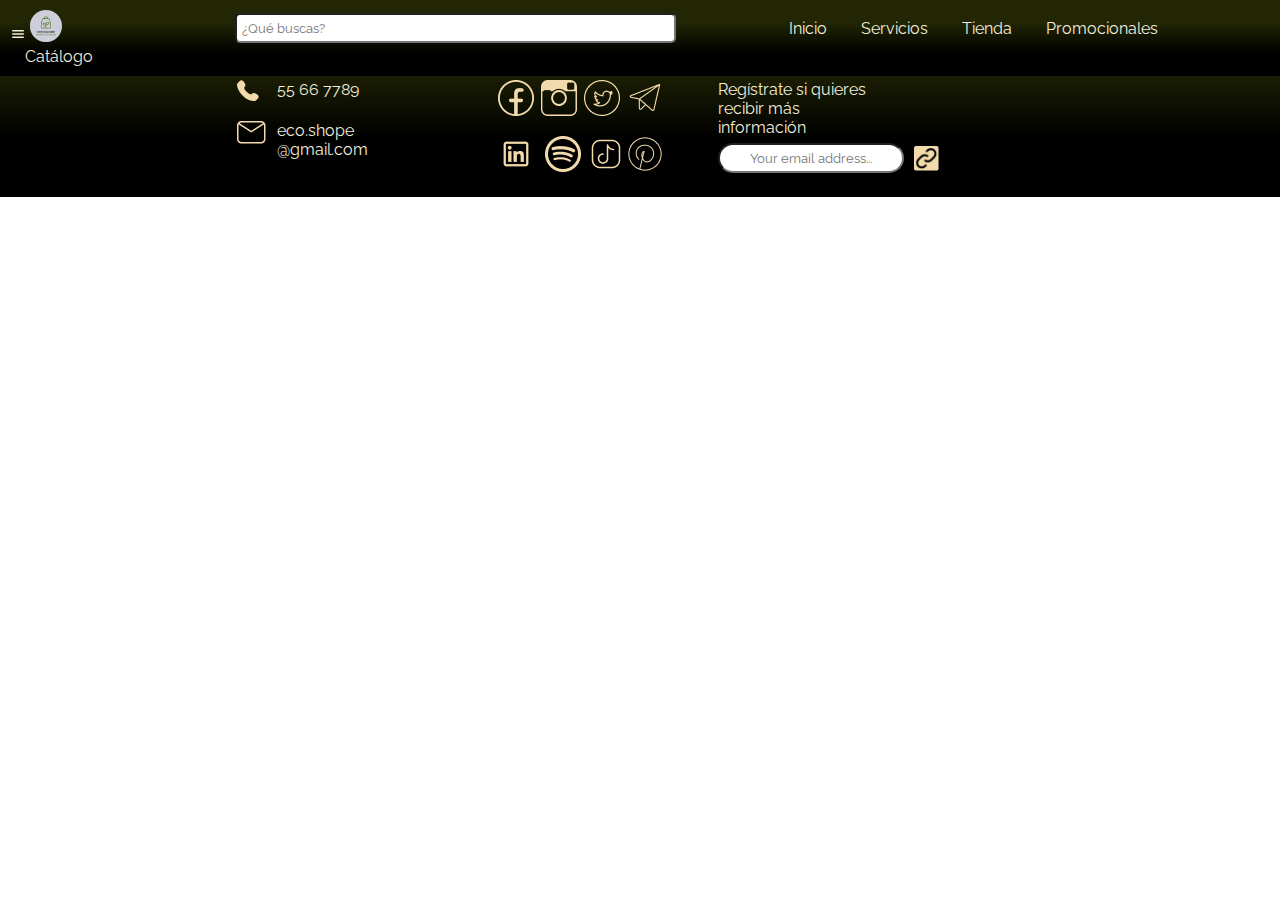
==== index.html @ be08bf73 "Footer" ====
<!DOCTYPE html>
<html lang="en">
<head>
    <meta charset="UTF-8">
    <meta name="viewport" content="width=device-width, initial-scale=1.0">
    <title>ECOSHOPE</title>

    <link rel="stylesheet" href="CSS/styles.css">
    <link rel="stylesheet" href="CSS/style_nav.css">
    <link rel="stylesheet" href="CSS/style_footer.css">
</head>

<body>
    <header class="encabezado">
        <div class="enlaces">
            <a hr class="enlace__menu">
                <img src="IMÁGENES/menu.svg" alt="logo_menu" class="logo_menu">
            </a>
            <a href="#" class="enlace__logo">
                <img src="IMÁGENES/Eco Shopping Bag Logo.png" alt="Logo EcoShope-Tienda" class="logo__imagen">
            </a>
        </div>

        <div class="busqueda">
            <input class="busqueda__barra" type="search" placeholder="¿Qué buscas?" style="font-family: Raleway;">
        </div>
        <ul class="navegacion">
            <li><a href="#">Inicio</a></li>
            <li><a href="#">Servicios</a></li>
            <li><a href="#">Tienda</a></li>
            <li><a href="#">Promocionales</a></li>
            <li><a href="#imagen">Catálogo</a></li>
        </ul>
    </header>

    <footer>
        <section class="cont_info">

            <article class="contac_us">
                <p class="contenedor_info">Contac Us</p> 
                    <div class="cont_contac">
                            <img src="/IMÁGENES/Vector_phone.svg" alt="Phone" class="class_icon">
                            <p class="number"> 55 66 7789</p>
                            <img src="/IMÁGENES/Vector_email.svg" alt="Email" class="class_icon">
                            <p class="email_eco">eco.shope @gmail.com</p>
                    </div>
            </article>

            <article class="follow_us">
                <p class="contenedor_info">Follow Us</p>
                    <div class="cont_icons"> 
                        <img src="/IMÁGENES/Vector_fb.png" alt="Facebook">
                        <img src="IMÁGENES/vec_insta.png" alt="Instagram">
                        <img src="IMÁGENES/Vector_twitter.png" alt="Twitter">
                        <img src="IMÁGENES/ph_telegram-logo-thin.png" alt="Telegram">
                        <img src="IMÁGENES/la_linkedin.png" alt="Likedin">
                        <img src="/IMÁGENES/Vector.png" alt="Spotify">
                        <img src="IMÁGENES/iconoir_tiktok.png" alt="TikTok">
                        <img src="IMÁGENES/arcticons_pinterest.png" alt="Pinterest">
                    </div>
                </article>

            <article class="mailing_list">
                <p class="contenedor_info">Mailing List</p>
                    <div class="cont_mailing">
                        <p>Regístrate si quieres recibir más información</p>
                            <div class="elements">
                                <input type="email" placeholder="Your email address..." class="cont_email">
                                <img src="IMÁGENES/enlace.png" alt="Enlace" class="icon_enlace">
                            </div>
                    </div>
            </article>
        </section>
    </footer>
</body>
</html>
---- CSS/styles.css ----
*{
    padding: 0;
    margin: 0;
    text-decoration: none;
    list-style: none;
    box-sizing: border-box;
    font-family: Raleway;
}

@font-face{
    font-family: Raleway;
    src: url("../TIPOGRAFÍAS/Raleway/Raleway-VariableFont_wght.ttf");
}

@font-face{
    font-family: Kaisei;
    src: url("../TIPOGRAFÍAS/Kaisei_Tokumin/KaiseiTokumin-Regular.ttf");
}

h1, h2, h3, h4, h5, h6 {
    font-family: Kaisei;
}

:root{
    --color-titulo: #F2DAAC;
}
---- CSS/style_nav.css ----
.encabezado{
    background-image: linear-gradient(#222604 30%, #000000 70%);
    position: fixed;
    top: 0;
    left: 0;
    right: 0;
    width: 100%;
    padding: 10px
}

.logo__menu{
    height: 2rem;
}



.logo__imagen{
    height: 2rem;
}


.navegacion li{
    display: inline;
    margin: 2px; 
}

.navegacion a{
    color: #F2EDDC;
    font-size: 16px;
    padding: 7px 13px;
}
  
li a:hover {
    border-bottom: 2px solid #888C0D;
    color:#888C0D ;
}

.busqueda{
    display: inline-block;
    width: 50%;
    height: 100%;
    vertical-align: middle;
    text-align: center;
}

.busqueda__barra{
    padding: 5px;
    width: 70%;
    border-radius: 5px;
}

.navegacion{
    display: inline;
    text-align: right;
    width: 40%;
    vertical-align: middle;
}

.enlaces{
    width: 10%;
    height: 100%;
    display: inline-block;
    vertical-align: middle;
}

main {
    margin-top: 60px;
}
---- CSS/style_footer.css ----
footer {
    background-image: linear-gradient(#222604 30%, #000000 70%);
}
.cont_info{
    color: #F2EDDC;
    display: flex;
    justify-content: center;
    }
    
.cont_info>*{
    margin: 30px;
    }

.contenedor_info {
    font-size: 30px;
    text-decoration: underline white;
    padding-bottom: 15px;
}

.inline_elements >* {
    display: inline;
    vertical-align: middle;
    padding: 5px;
}

.cont_contac {
    display: grid;
    grid-template-columns: 20% 70%;
    grid-template-rows: 70% 70%;
}

.cont_icons {
    display: grid;
    grid-template-columns: repeat(4, 27%);
    grid-template-rows: repeat(2, 70%);
}

.follow_us {
    text-align: center;
}

.cont_mailing {
    display: grid;
    grid-template-columns: repeat(1, 50%);
    grid-template-rows: repeat(2, 60%);
}

.cont_email {
    padding: 5px;
    border-radius: 15px;
    text-align: center;
    margin-right: 10px;
}

.elements {
    display: flex;
    align-items: center;

}

.icon_enlace {
    width: 25px; 
    height: 25px; 
}
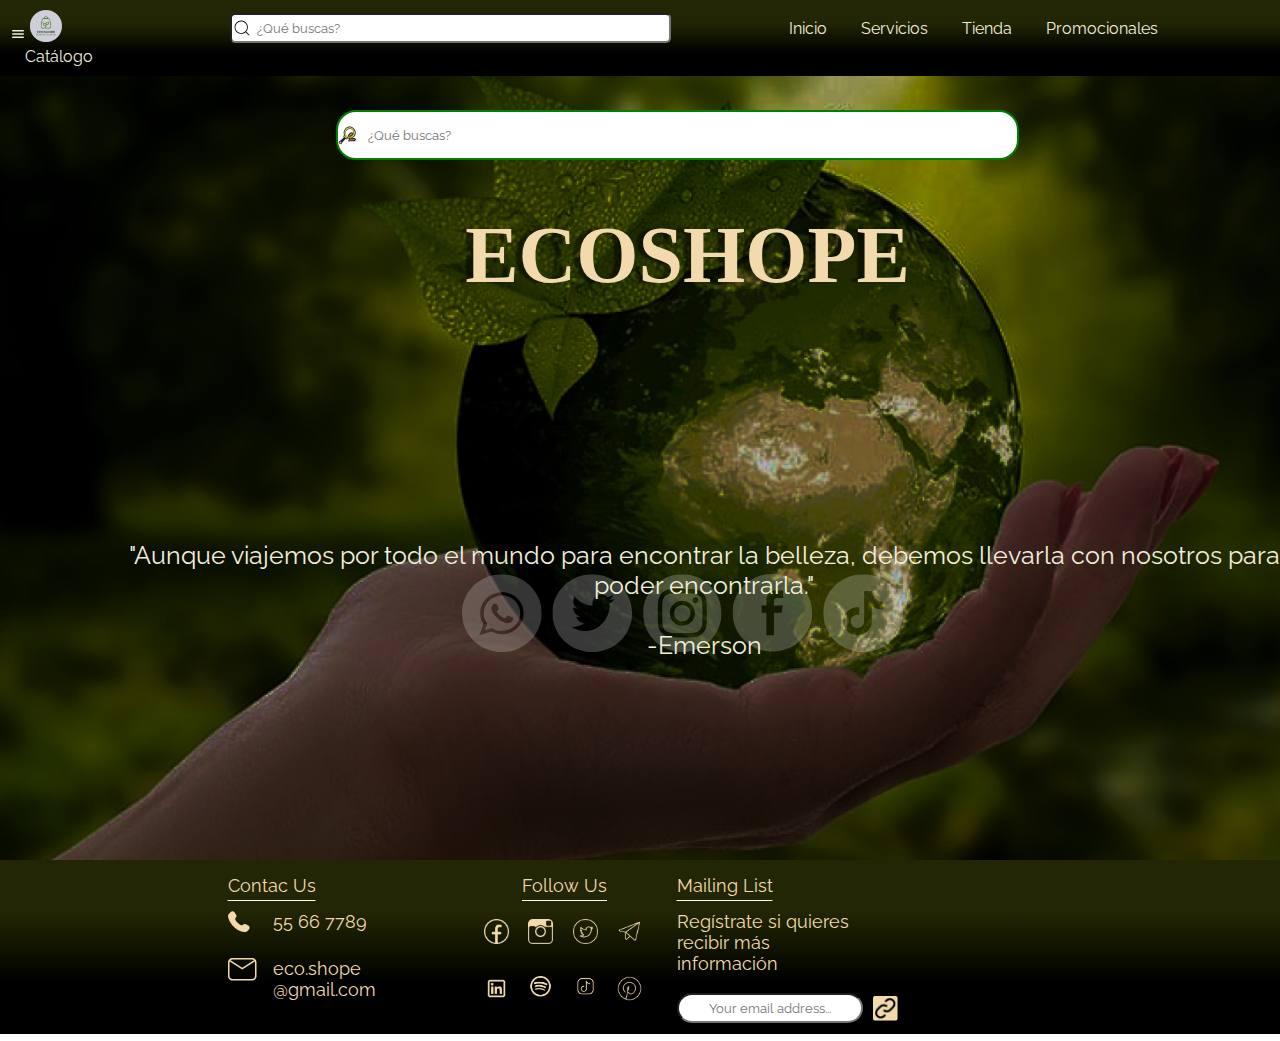
==== commit 4416d087: "Section1" ====
--- a/index.html
+++ b/index.html
@@ -8,6 +8,8 @@
     <link rel="stylesheet" href="CSS/styles.css">
     <link rel="stylesheet" href="CSS/style_nav.css">
     <link rel="stylesheet" href="CSS/style_footer.css">
+    <link rel="stylesheet" href="CSS/style_index.css">
+
 </head>
 
 <body>
@@ -33,16 +35,43 @@
         </ul>
     </header>
 
+    <main>
+        <section class="seccion1">
+            <!-- Contenido de la sección 1 -->
+            <div class="busqueda-container">
+                <input class="busqueda__bar" class="nav-bar" type="search" placeholder="¿Qué buscas?" style="font-family: Raleway;">
+              </div>              
+            <div class="principal_titulo">
+                <h1>ECOSHOPE</h1>
+            </div>
+            <div>
+                <p class="presentacion_texto">
+                    "Aunque viajemos por todo el mundo para encontrar la belleza, debemos llevarla con nosotros para poder encontrarla." <br><br>
+                    -Emerson
+                </p>
+            <div class="redes-sociales">
+                <img src="IMÁGENES/whats 1.svg" alt="Icon-WhatsApp" class="redes-sociales_icon">
+                <img src="IMÁGENES/twtter 1.svg" alt="Icon-Twitter" class="redes-sociales_icon">
+                <img src="IMÁGENES\insta 1.svg" alt="Icon-Insta" class="redes-sociales_icon">
+                <img src="IMÁGENES\face 1.svg" alt="Icon-Facebook" class="redes-sociales_icon">
+                <img src="IMÁGENES\tiktok.svg" alt="Icon-TikTok" class="redes-sociales_icon">
+             </div>
+            </div>
+          </section>
+  
+
+    </main>
+
     <footer>
         <section class="cont_info">
 
             <article class="contac_us">
                 <p class="contenedor_info">Contac Us</p> 
                     <div class="cont_contac">
-                            <img src="/IMÁGENES/Vector_phone.svg" alt="Phone" class="class_icon">
-                            <p class="number"> 55 66 7789</p>
-                            <img src="/IMÁGENES/Vector_email.svg" alt="Email" class="class_icon">
-                            <p class="email_eco">eco.shope @gmail.com</p>
+                            <img src="/IMÁGENES/Vector_phone.svg" alt="Phone" class="class_icon" class="cont_icons">
+                            <p class="texto"> 55 66 7789</p>
+                            <img src="/IMÁGENES/Vector_email.svg" alt="Email" class="class_icon" class="cont_icons">
+                            <p class="texto">eco.shope @gmail.com</p>
                     </div>
             </article>
 
@@ -63,7 +92,7 @@
             <article class="mailing_list">
                 <p class="contenedor_info">Mailing List</p>
                     <div class="cont_mailing">
-                        <p>Regístrate si quieres recibir más información</p>
+                        <p class="texto">Regístrate si quieres recibir más información</p>
                             <div class="elements">
                                 <input type="email" placeholder="Your email address..." class="cont_email">
                                 <img src="IMÁGENES/enlace.png" alt="Enlace" class="icon_enlace">
--- a/CSS/style_nav.css
+++ b/CSS/style_nav.css
@@ -44,6 +44,13 @@
 }
 
 .busqueda__barra{
+    text-indent: 20px;
+    margin-right: 10px; /* Espacio entre la barra de búsqueda y la imagen */
+    padding-left: 30px; /* Espacio para la imagen dentro de la barra de búsqueda */
+    background-image: url("/IMÁGENES/search.svg"); /* Ruta de la imagen */
+    background-position: left center; /* Alinear la imagen a la izquierda */
+    background-repeat: no-repeat;
+    background-size: 20px; /* Tamaño de la imagen */
     padding: 5px;
     width: 70%;
     border-radius: 5px;
--- a/CSS/style_footer.css
+++ b/CSS/style_footer.css
@@ -1,41 +1,53 @@
 footer {
+
     background-image: linear-gradient(#222604 30%, #000000 70%);
 }
+
+p {
+    font-size: large;
+    color: #F2DAAC;
+    text-decoration: underline white;
+    text-underline-offset: 8px;
+    padding-bottom: 15px;
+}
+
+.texto {
+    text-decoration: none;
+}
+
 .cont_info{
-    color: #F2EDDC;
     display: flex;
     justify-content: center;
     }
     
 .cont_info>*{
-    margin: 30px;
+    margin: 15px;
     }
-
-.contenedor_info {
-    font-size: 30px;
-    text-decoration: underline white;
-    padding-bottom: 15px;
-}
-
-.inline_elements >* {
-    display: inline;
-    vertical-align: middle;
-    padding: 5px;
-}
 
 .cont_contac {
     display: grid;
     grid-template-columns: 20% 70%;
-    grid-template-rows: 70% 70%;
+    grid-template-rows: 50% 70%;
 }
 
 .cont_icons {
+    display: flex;
+    justify-content: center;
     display: grid;
     grid-template-columns: repeat(4, 27%);
     grid-template-rows: repeat(2, 70%);
 }
 
+.cont_icons img {
+    width: 25px; 
+    height: 25px; 
+    margin: 8px;
+  }
+  
 .follow_us {
+    display: flex;
+    flex-direction: column;
+    align-items: center;
     text-align: center;
 }
 
@@ -46,6 +58,7 @@
 }
 
 .cont_email {
+    
     padding: 5px;
     border-radius: 15px;
     text-align: center;
--- a/CSS/style_index.css
+++ b/CSS/style_index.css
@@ -0,0 +1,60 @@
+.busqueda-container {
+    display: flex;
+    align-items: center;
+    justify-content: center;
+  }
+  
+  .busqueda__bar {
+    margin-top: 50px;
+    width: 50%;
+    height: 50px;
+    margin-right: 10px; /* Espacio entre la barra de búsqueda y la imagen */
+    padding-left: 30px; /* Espacio para la imagen dentro de la barra de búsqueda */
+    background-image: url("/IMÁGENES/lupa.svg"); /* Ruta de la imagen */
+    background-position: left center; /* Alinear la imagen a la izquierda */
+    background-repeat: no-repeat;
+    background-size: 20px; /* Tamaño de la imagen */
+    border-radius: 20px;
+    border: 2px solid green;
+  }
+  
+.seccion1 {
+    width: 1365px;
+    height: 800px;
+    background-image: url(/IMÁGENES/fondoUno.png);
+    background-size: cover;
+    background-position: center center;
+}
+
+.principal_titulo {
+    margin-top: 50px;
+    text-align: center;
+    font-size: 40px;
+    color: #F2DAAC;
+    font-weight: bold;
+    padding-left: 10px; /* Espacio para el sombreado izquierdo */
+    text-shadow: -7px 0 2px rgba(0, 0, 0, 0.5); 
+}
+
+.presentacion_texto {
+    text-decoration: none;
+    font-size: 25px;
+    position: absolute;
+    left: 10%;
+    top: 60%;
+    text-align: center;
+    color: #F2EDDC;
+}
+
+.redes-sociales {
+    display: flex;
+    justify-content: center;
+    align-items: flex-end;
+    margin-top: 20%;
+  }
+  
+  .redes-sociales_icon {
+    margin: 0 5px; /* Espacio entre cada icono */
+  }
+  
+
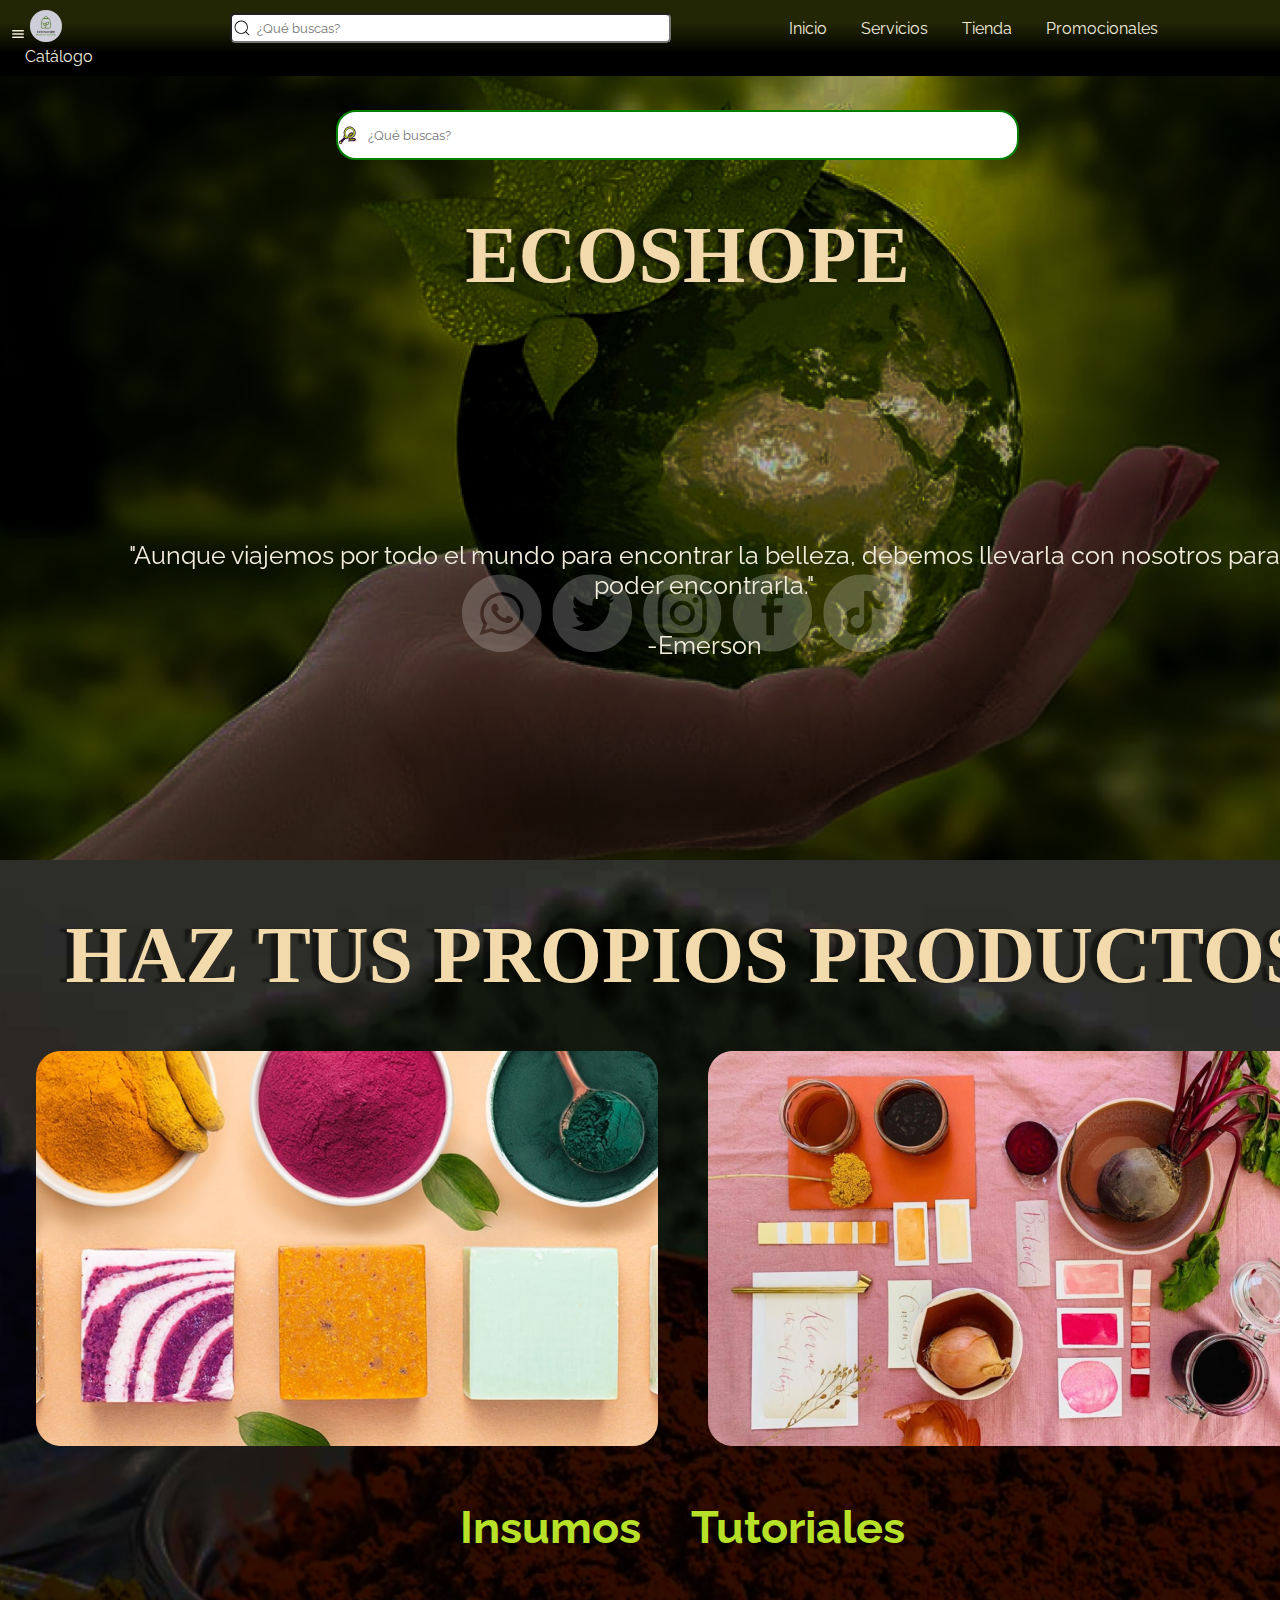
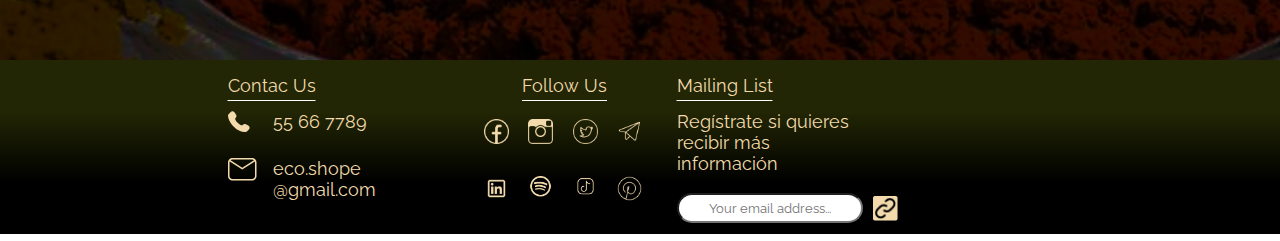
==== commit e6169a4e: "Section2" ====
--- a/index.html
+++ b/index.html
@@ -58,6 +58,20 @@
              </div>
             </div>
           </section>
+
+        <section class="section2">
+            <div class="principal_titulo">
+                <h1>HAZ TUS PROPIOS PRODUCTOS</h1>
+            </div>
+            <div>
+                <img src="IMÁGENES/insumos.png" alt="Insumos" class="img_insumos">
+                <img src="IMÁGENES/tutoriales.png" alt="Tutoriales" class="img_tutoriales">
+            </div>
+            <div class="parrafo">
+                <p class="p_section"> Insumos </p>
+                <p class="p_section"> Tutoriales </p>
+            </div>
+        </section>
   
 
     </main>
--- a/CSS/style_index.css
+++ b/CSS/style_index.css
@@ -57,4 +57,32 @@
     margin: 0 5px; /* Espacio entre cada icono */
   }
   
+.section2 {
+    display: flex;
+    flex-direction: column;
+    align-items: center;
+    height: 800px; /* Ajusta la altura*/
+    width: 1365px; /* Ancho de la imagen */
+    background-image: url(/IMÁGENES/FondoDos.svg);
+    background-size: cover;
+    background-position: center center;
+}
 
+.section2 div {
+    display: flex;
+    align-items: center;
+    gap: 50px; /* Espacio entre las imágenes */
+    margin-top: 50px; /* Espacio vertical */
+  }
+  
+  .p_section {
+    text-align: center;
+    margin-top: 5px;
+    margin-bottom: 30px;
+    text-decoration: none;
+    font-size: 45px;
+    color: #B6E128;
+    font-weight: bold;
+    text-shadow: -7px 0 2px rgba(0, 0, 0, 0.5);
+  }
+  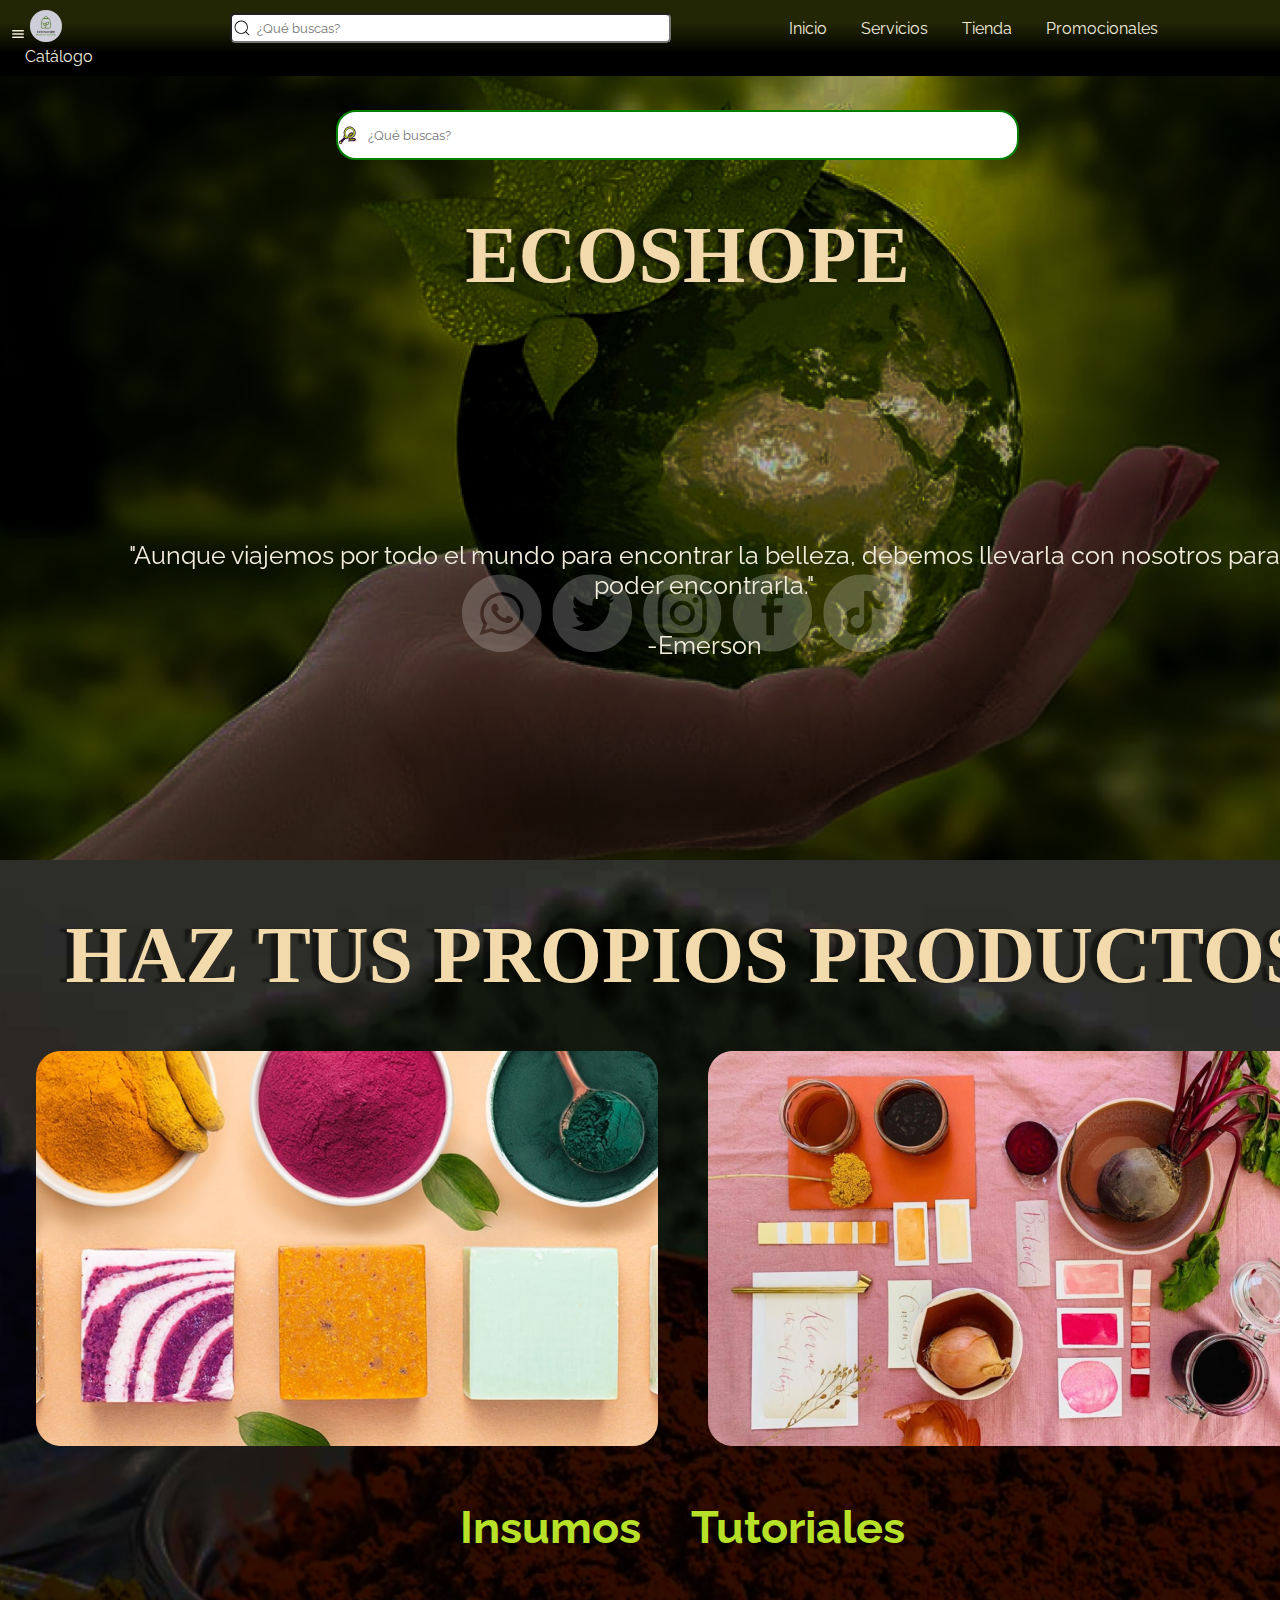
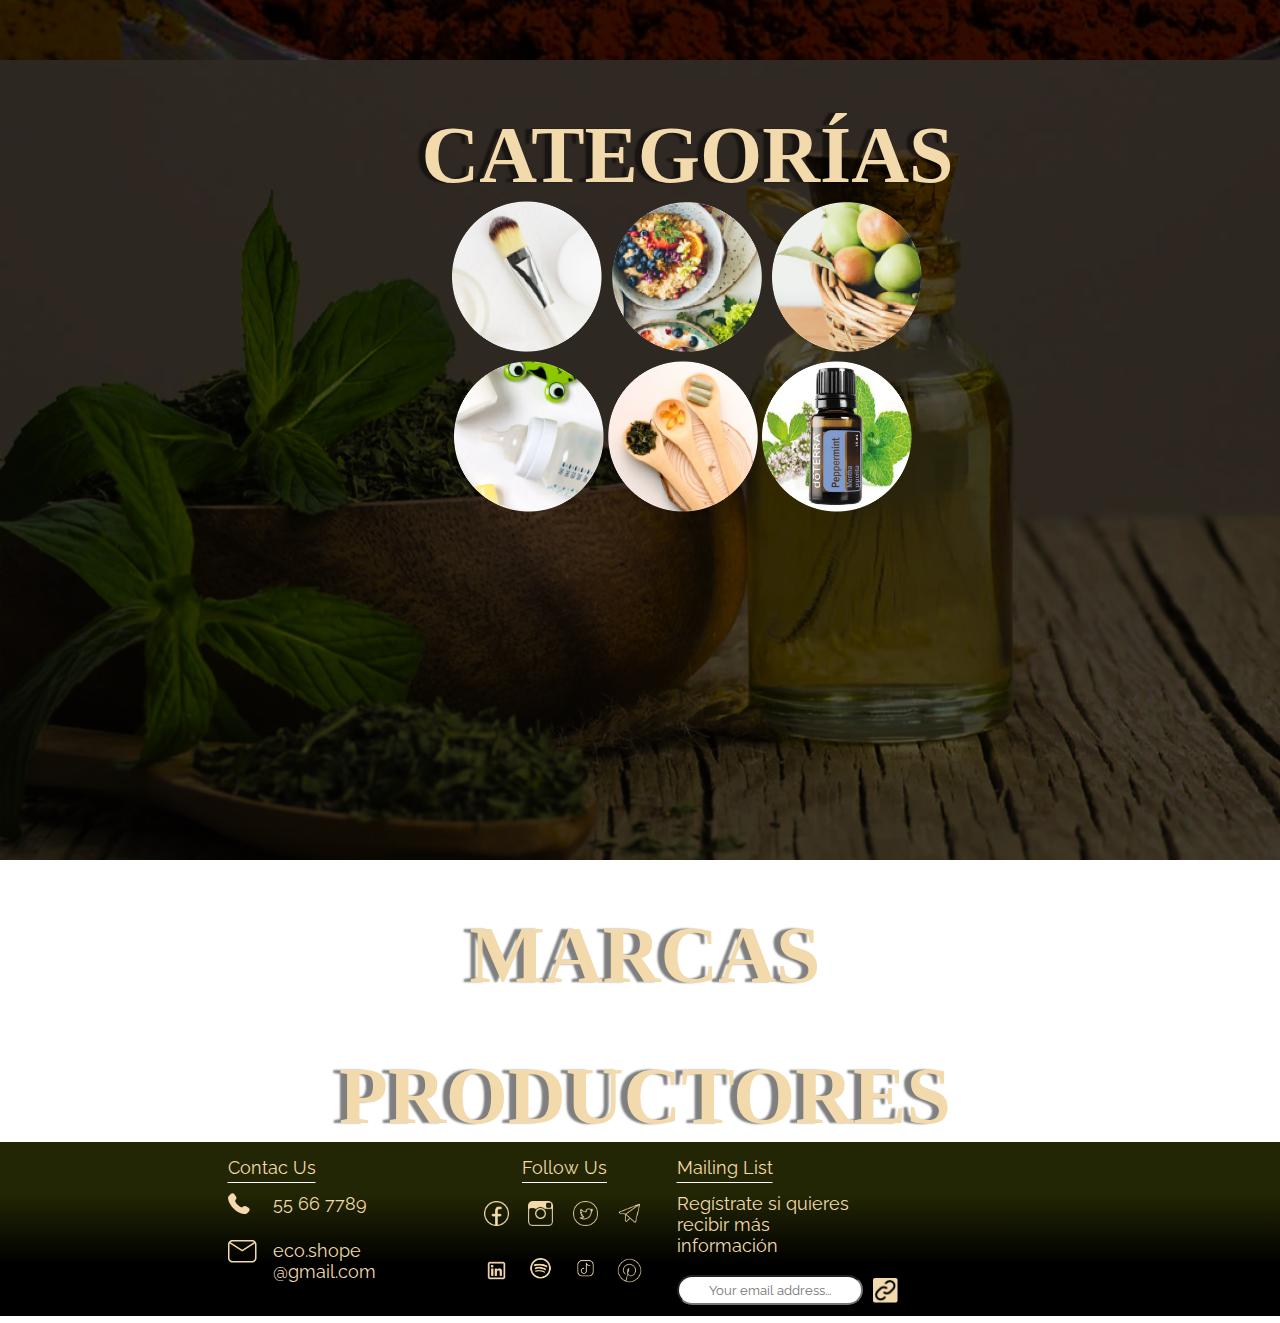
==== commit 5f46b781: "Avance" ====
--- a/index.html
+++ b/index.html
@@ -72,7 +72,37 @@
                 <p class="p_section"> Tutoriales </p>
             </div>
         </section>
+          
+        <section class="section3">
+            <div class="principal_titulo">
+                <h1>CATEGORÍAS</h1>
+
+                <img src="IMÁGENES/cat1.png" alt="Categoría 1" class="img_categoria">
+                <img src="IMÁGENES/cat2.png" alt="Categoría 2" class="img_categoria">
+                <img src="IMÁGENES/cat3.png" alt="Categoría 3" class="img_categoria">
+              </div>
   
+
+              <div class="section4">
+                <img src="IMÁGENES/cat4.png" alt="Categoría 4" class="img_categoria">
+                <img src="IMÁGENES/cat5.png" alt="Categoría 5" class="img_categoria">
+                <img src="IMÁGENES/cat6.png" alt="Categoría 6" class="img_categoria">
+              </div>
+            </div>
+        </section>
+
+        <section class="section4">
+            <div class="principal_titulo">
+                <h1>MARCAS</h1>
+            </div>
+        </section>
+
+        <section class="section5">
+            <div class="principal_titulo">
+                <h1>PRODUCTORES</h1>
+            </div>
+        </section>
+
 
     </main>
 
--- a/CSS/style_index.css
+++ b/CSS/style_index.css
@@ -75,7 +75,7 @@
     margin-top: 50px; /* Espacio vertical */
   }
   
-  .p_section {
+.p_section {
     text-align: center;
     margin-top: 5px;
     margin-bottom: 30px;
@@ -84,5 +84,36 @@
     color: #B6E128;
     font-weight: bold;
     text-shadow: -7px 0 2px rgba(0, 0, 0, 0.5);
+}
+  
+.section3 {
+    display: flex;
+    flex-direction: column;
+    align-items: center;
+    width: 1365px; /* Ancho de la imagen */
+    height: 800px; /* Altura de la imagen */
+    background-image: url(/IMÁGENES/FondoTres.svg);
+    background-size: cover;
+    background-position: center center;
+}
+  
+  .categorias {
+    display: flex;
+    justify-content: center;
+    gap: 20px; /* Espacio horizontal entre las imágenes */
+    margin-top: 50px;
   }
+  
+  .categoria {
+    display: flex;
+    align-items: center;
+    gap: 10px; /* Espacio horizontal entre cada imagen en una categoría */
+  }
+  
+  .img_categoria {
+    width: 150px; /* Ajusta el tamaño de las imágenes */
+    height: auto;
+    border-radius: 10px;
+  }
+  
   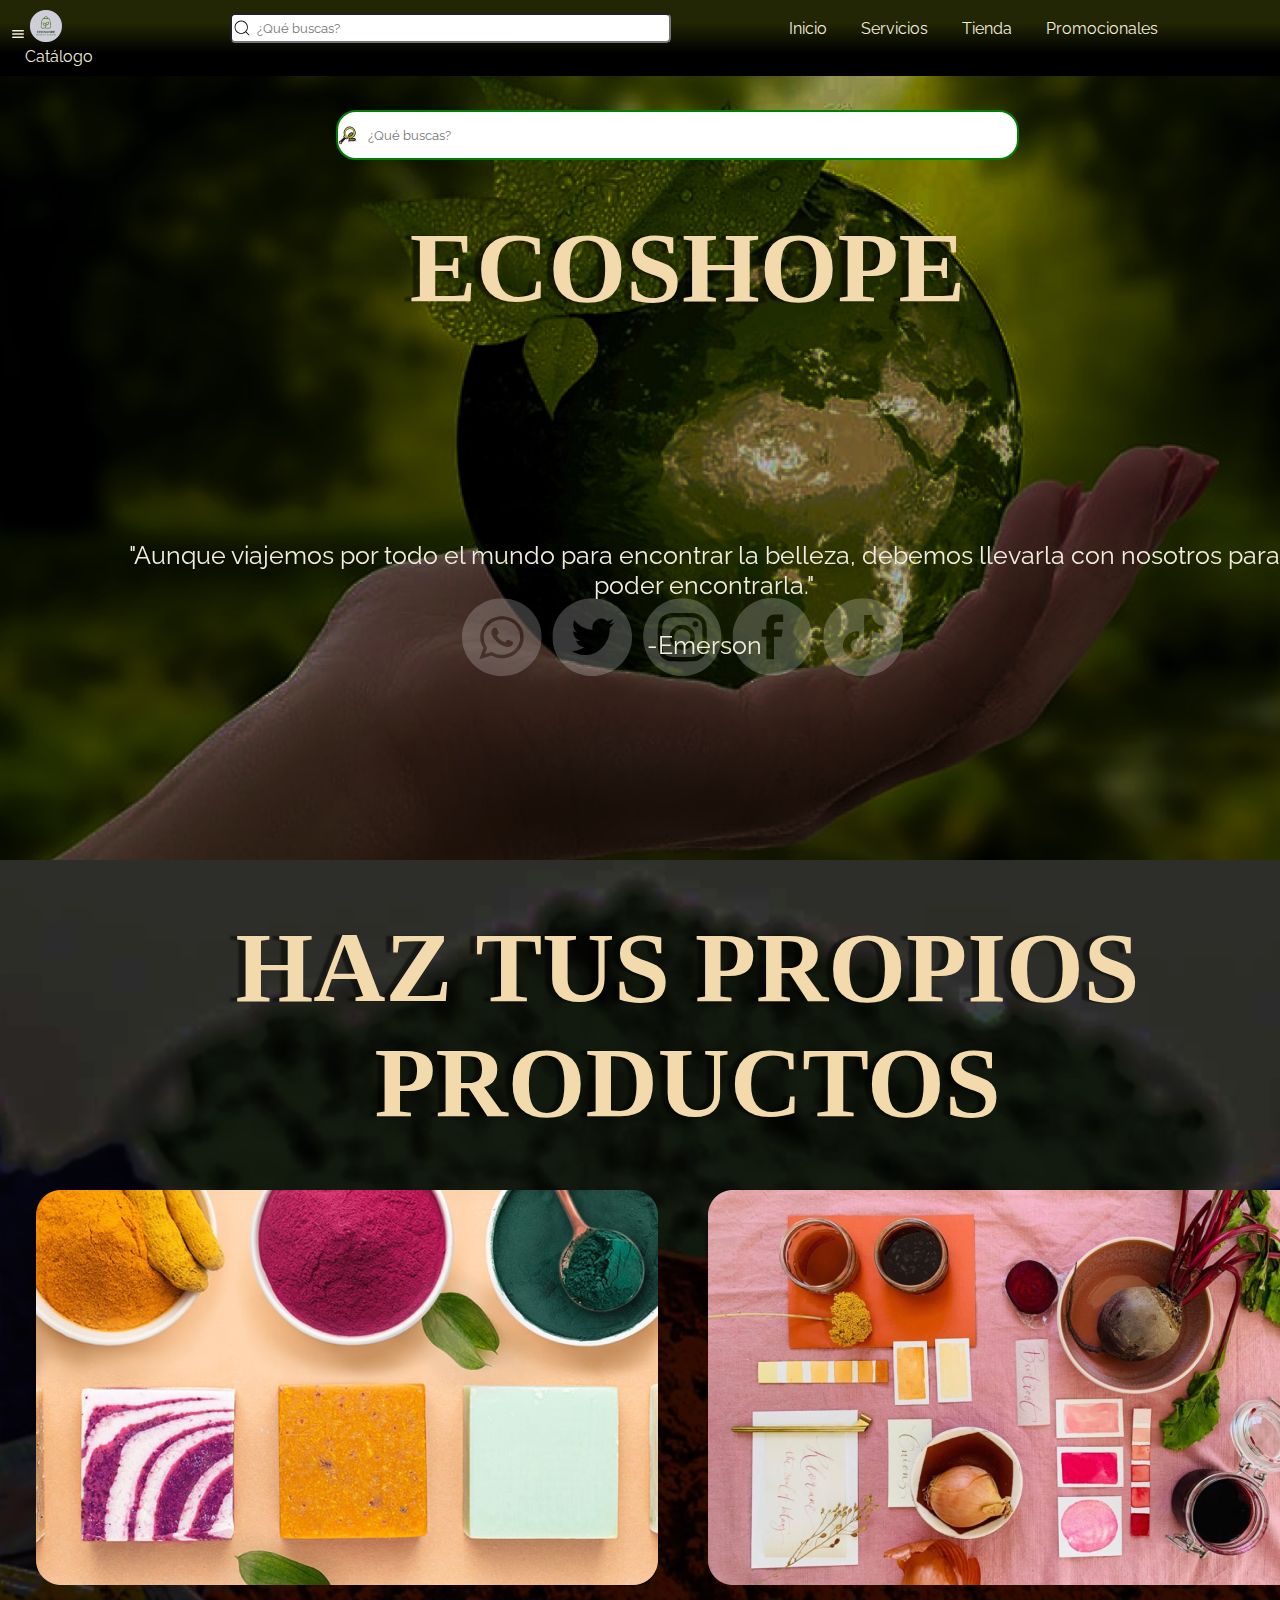
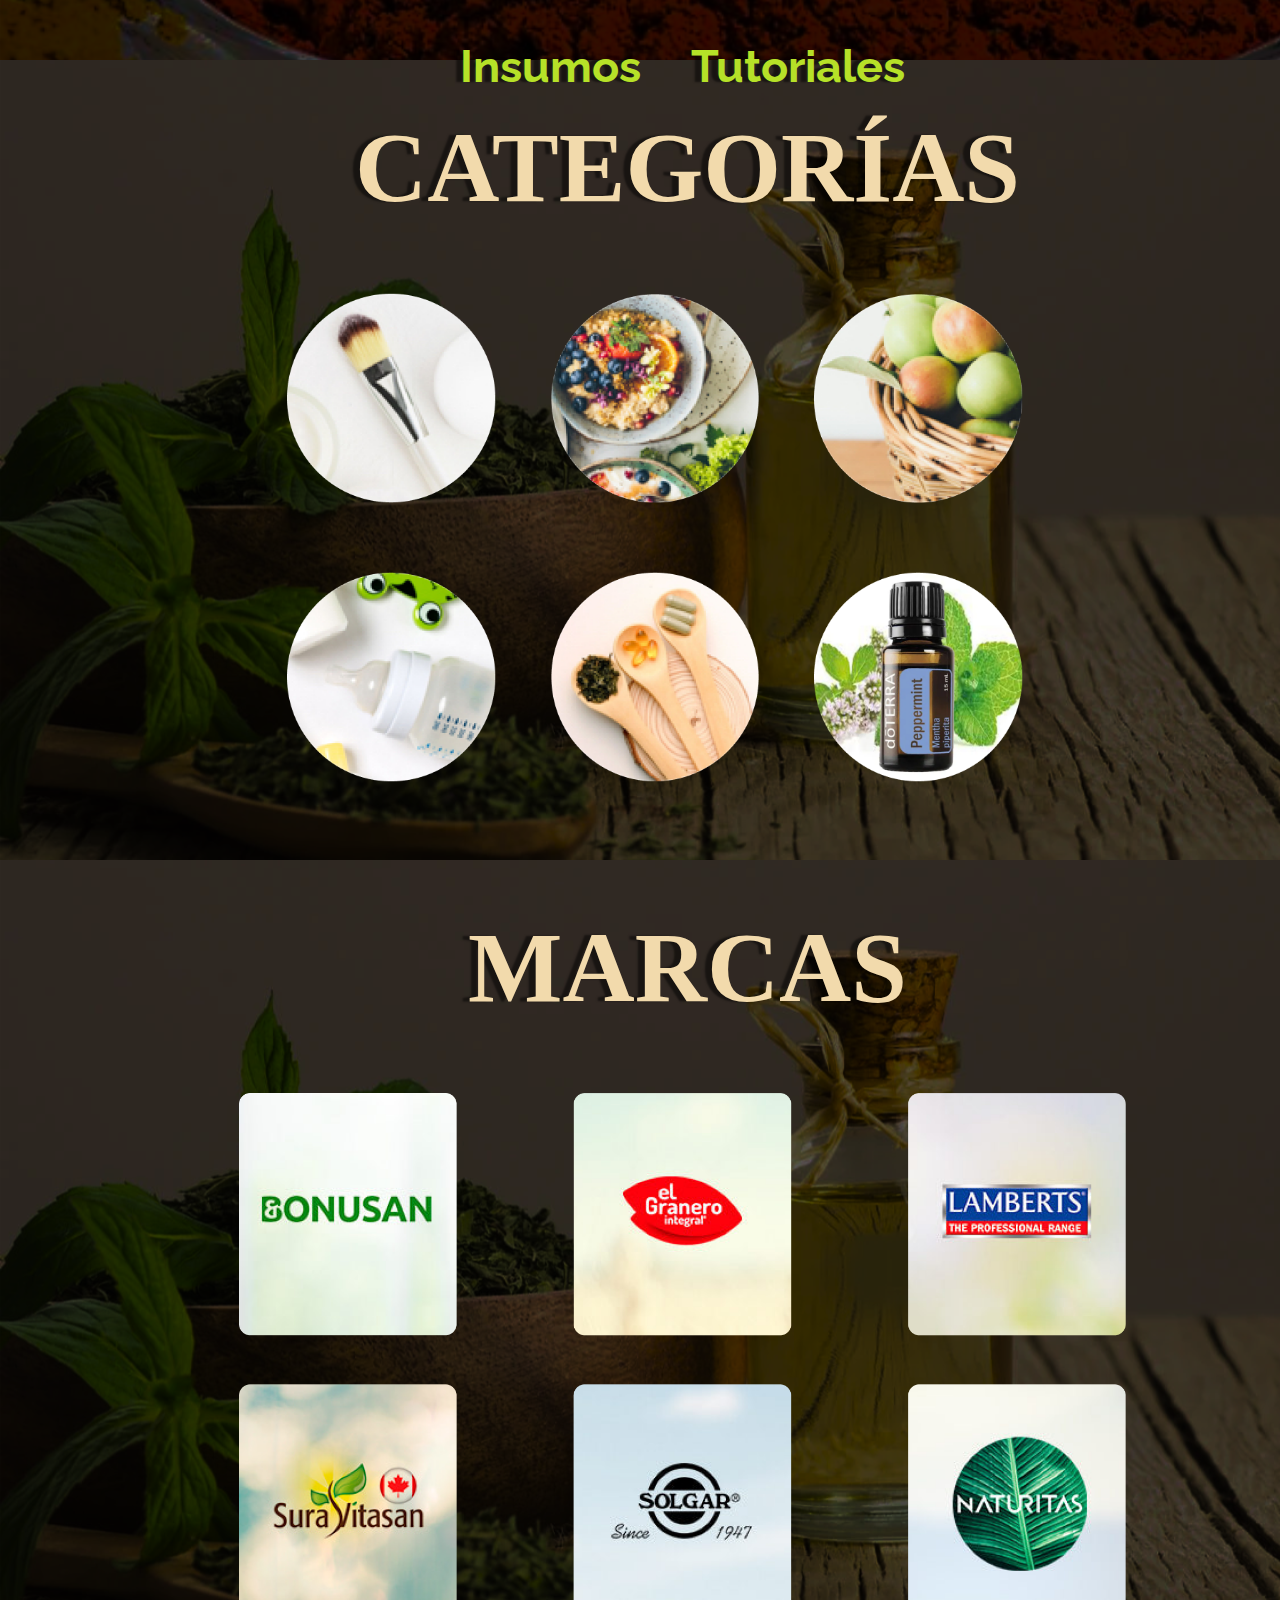
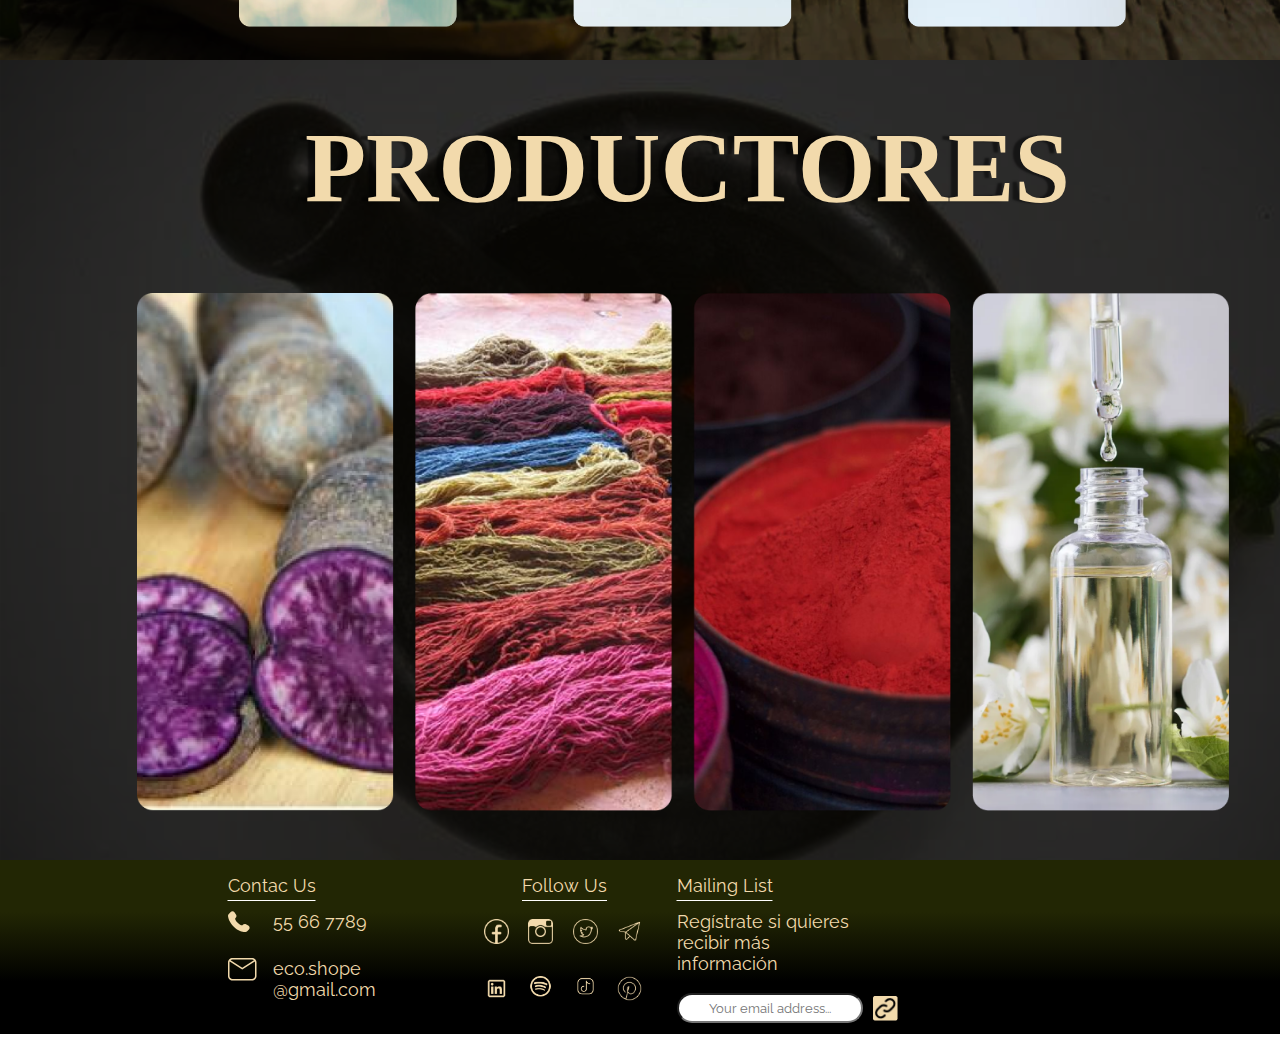
==== commit 01944f7f: "evaluacion" ====
--- a/index.html
+++ b/index.html
@@ -36,10 +36,10 @@
     </header>
 
     <main>
-        <section class="seccion1">
+        <section class="principal">
             <!-- Contenido de la sección 1 -->
             <div class="busqueda-container">
-                <input class="busqueda__bar" class="nav-bar" type="search" placeholder="¿Qué buscas?" style="font-family: Raleway;">
+                <input class="principal_busqueda" class="nav-bar" type="search" placeholder="¿Qué buscas?" style="font-family: Raleway;">
               </div>              
             <div class="principal_titulo">
                 <h1>ECOSHOPE</h1>
@@ -59,7 +59,7 @@
             </div>
           </section>
 
-        <section class="section2">
+        <section class="tutoriales">
             <div class="principal_titulo">
                 <h1>HAZ TUS PROPIOS PRODUCTOS</h1>
             </div>
@@ -73,35 +73,42 @@
             </div>
         </section>
           
-        <section class="section3">
+        <section class="categorias">
             <div class="principal_titulo">
-                <h1>CATEGORÍAS</h1>
+              <h1>CATEGORÍAS</h1>
+            </div>
+            <div class="img_cat">
+              <img src="IMÁGENES/cat1.png" alt="Categoría 1" class="articulos_img">
+              <img src="IMÁGENES/cat2.png" alt="Categoría 2" class="articulos_img">
+              <img src="IMÁGENES/cat3.png" alt="Categoría 3" class="articulos_img">
+            </div>
+            <div class="img_cat">
+              <img src="IMÁGENES/cat4.png" alt="Categoría 4" class="articulos_img">
+              <img src="IMÁGENES/cat5.png" alt="Categoría 5" class="articulos_img">
+              <img src="IMÁGENES/cat6.png" alt="Categoría 6" class="articulos_img">
+            </div>
+          </section>
 
-                <img src="IMÁGENES/cat1.png" alt="Categoría 1" class="img_categoria">
-                <img src="IMÁGENES/cat2.png" alt="Categoría 2" class="img_categoria">
-                <img src="IMÁGENES/cat3.png" alt="Categoría 3" class="img_categoria">
-              </div>
-  
-
-              <div class="section4">
-                <img src="IMÁGENES/cat4.png" alt="Categoría 4" class="img_categoria">
-                <img src="IMÁGENES/cat5.png" alt="Categoría 5" class="img_categoria">
-                <img src="IMÁGENES/cat6.png" alt="Categoría 6" class="img_categoria">
-              </div>
+          <section class="marcas">
+            <div class="principal_titulo">
+                <h1>MARCAS</h1>
+            </div>
+           <div class="imagenes">
+                <img src="IMÁGENES/imagenes_marca.png" alt="Marcas" class="imagenes_marca">
+            </div> 
+        </section>
+          
+          <section class="productores">
+            <div class="principal_titulo">
+                <h1>PRODUCTORES</h1>
+            </div>
+            <div class="productos">
+                <img src="IMÁGENES/GALERIA1.png" alt="Productores" class="productos_img">
             </div>
         </section>
 
-        <section class="section4">
-            <div class="principal_titulo">
-                <h1>MARCAS</h1>
-            </div>
-        </section>
 
-        <section class="section5">
-            <div class="principal_titulo">
-                <h1>PRODUCTORES</h1>
-            </div>
-        </section>
+
 
 
     </main>
--- a/CSS/style_index.css
+++ b/CSS/style_index.css
@@ -4,7 +4,7 @@
     justify-content: center;
   }
   
-  .busqueda__bar {
+  .principal_busqueda {
     margin-top: 50px;
     width: 50%;
     height: 50px;
@@ -18,7 +18,7 @@
     border: 2px solid green;
   }
   
-.seccion1 {
+.principal {
     width: 1365px;
     height: 800px;
     background-image: url(/IMÁGENES/fondoUno.png);
@@ -27,14 +27,14 @@
 }
 
 .principal_titulo {
+    color: var(--color-titulo); /* Uso de la variable */
     margin-top: 50px;
     text-align: center;
-    font-size: 40px;
-    color: #F2DAAC;
+    font-size: 50px;
     font-weight: bold;
     padding-left: 10px; /* Espacio para el sombreado izquierdo */
     text-shadow: -7px 0 2px rgba(0, 0, 0, 0.5); 
-}
+}  
 
 .presentacion_texto {
     text-decoration: none;
@@ -57,7 +57,7 @@
     margin: 0 5px; /* Espacio entre cada icono */
   }
   
-.section2 {
+.tutoriales {
     display: flex;
     flex-direction: column;
     align-items: center;
@@ -68,7 +68,7 @@
     background-position: center center;
 }
 
-.section2 div {
+.tutoriales div {
     display: flex;
     align-items: center;
     gap: 50px; /* Espacio entre las imágenes */
@@ -86,34 +86,76 @@
     text-shadow: -7px 0 2px rgba(0, 0, 0, 0.5);
 }
   
-.section3 {
-    display: flex;
-    flex-direction: column;
-    align-items: center;
-    width: 1365px; /* Ancho de la imagen */
-    height: 800px; /* Altura de la imagen */
-    background-image: url(/IMÁGENES/FondoTres.svg);
-    background-size: cover;
-    background-position: center center;
+.categorias{
+  display: flex;
+  flex-direction: column;
+  align-items: center;
+  width: 1365px; /* Ancho de la imagen */
+  height: 800px; /* Altura de la imagen */
+  background-image: url(/IMÁGENES/FondoTres.svg);
+  background-size: cover;
+  background-position: center center;
 }
-  
-  .categorias {
-    display: flex;
-    justify-content: center;
-    gap: 20px; /* Espacio horizontal entre las imágenes */
-    margin-top: 50px;
-  }
-  
-  .categoria {
-    display: flex;
-    align-items: center;
-    gap: 10px; /* Espacio horizontal entre cada imagen en una categoría */
-  }
-  
-  .img_categoria {
-    width: 150px; /* Ajusta el tamaño de las imágenes */
-    height: auto;
-    border-radius: 10px;
-  }
-  
-  +
+.img_cat {
+  margin-top: 5%;
+  display: flex;
+  justify-content: center;
+  align-items: center;
+}
+
+.articulos_img {
+  width: 20%; /* Tamaño de las imágenes de categoría */
+  margin-right: 55px; /* Separación entre las imágenes */
+}
+
+.marcas {
+  display: flex;
+  flex-direction: column;
+  align-items: center;
+  width: 1365px; /* Ancho de la imagen */
+  height: 800px; /* Altura de la imagen */
+  background-image: url(/IMÁGENES/FondoTres.svg);
+  background-size: cover;
+  background-position: center center;
+}
+
+.imagenes {
+  margin-top: 5%;
+  display: flex;
+  justify-content: center;
+  align-items: center;
+  width: 65%; /* Tamaño de la galería */
+  height: auto; /* Altura proporcionalmente */
+}
+
+.imagenes_marca {
+  width: 100%; /* Tamaño de la imagen */
+  height: auto; /* Altura proporcionalmente */
+}
+
+.productores {
+  display: flex;
+  flex-direction: column;
+  align-items: center;
+  width: 1365px; /* Ancho de la imagen */
+  height: 800px; /* Altura de la imagen */
+  background-image: url(/IMÁGENES/FondoCuatro.svg);
+  background-size: cover;
+  background-position: center center;
+}
+
+.productos {
+  margin-top: 5%;
+  display: flex;
+  justify-content: center;
+  align-items: center;
+  width: 80%; /* Tamaño de la galería */
+  height: auto; /* Altura proporcionalmente */
+}
+
+.productos_img {
+  width: 100%; /* Tamaño de la imagen */
+  height: auto; /* Altura proporcionalmente */
+}
+
